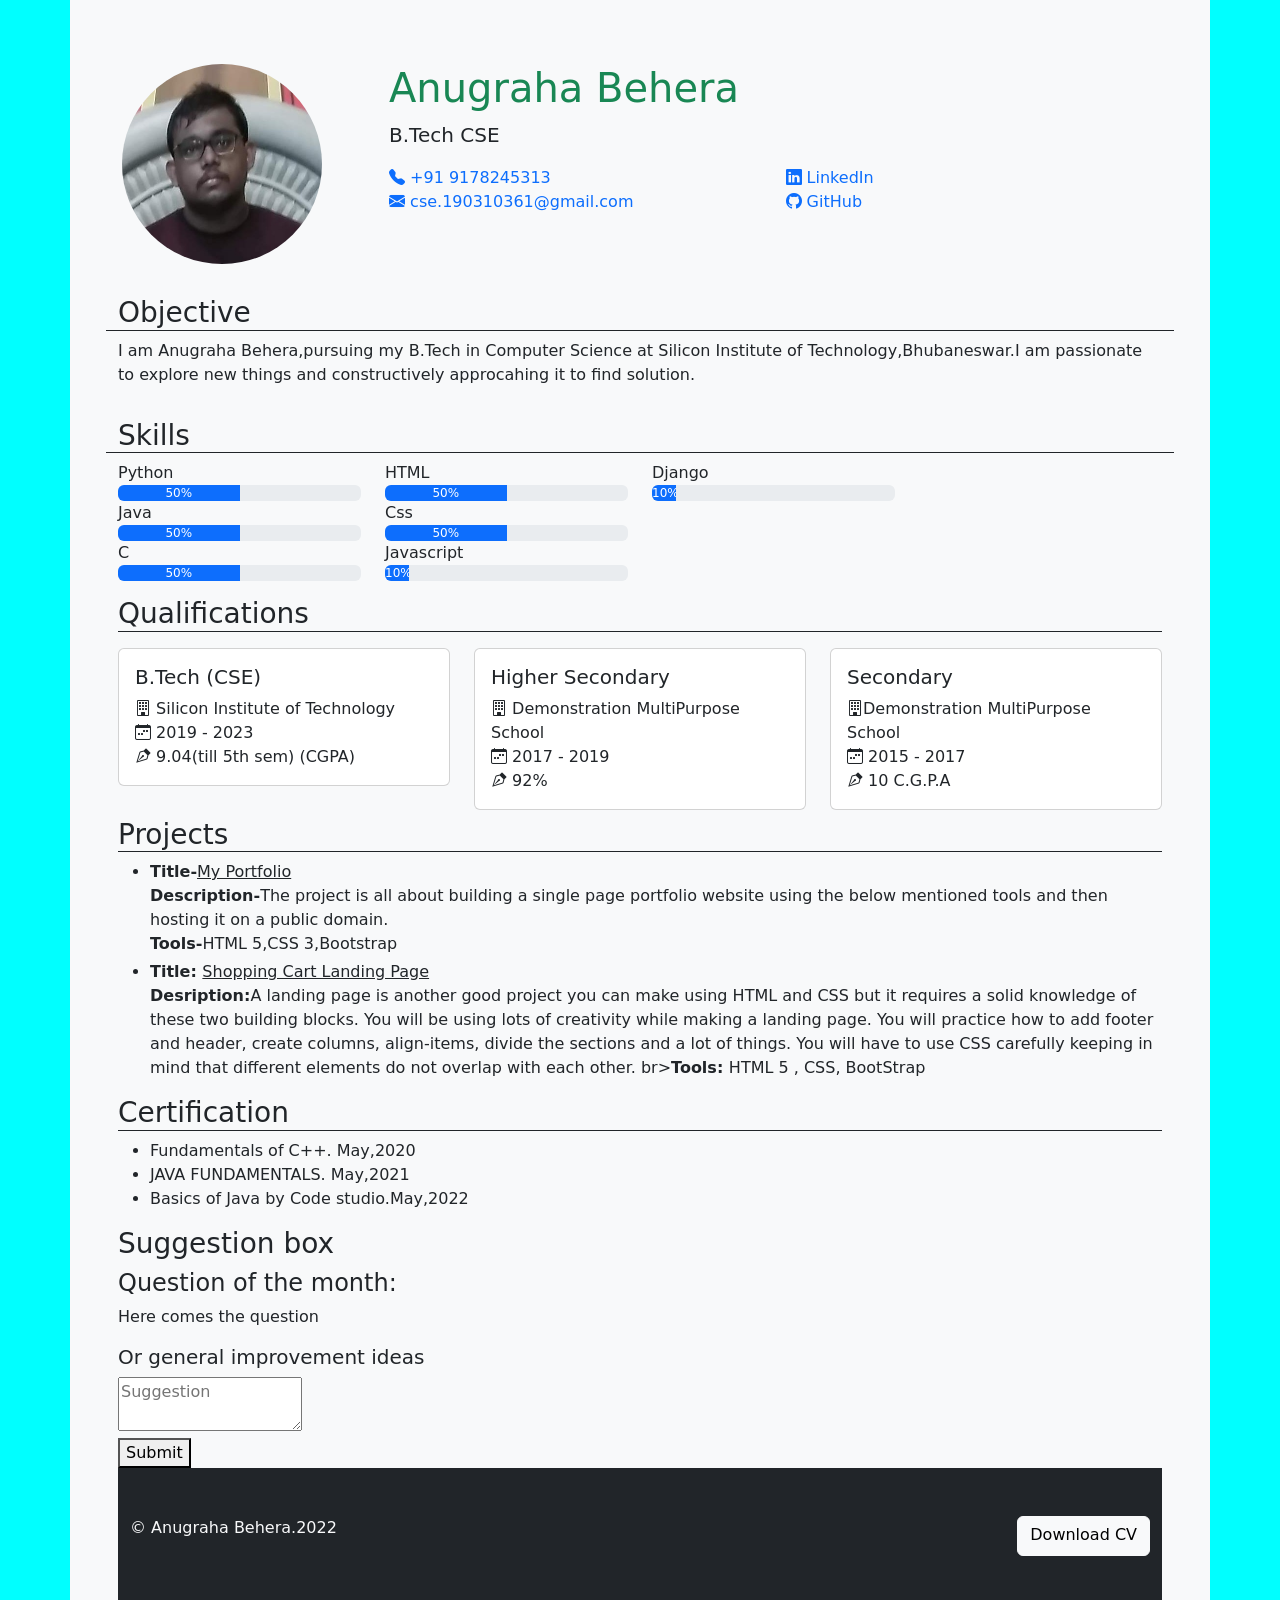
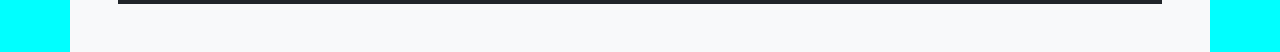
==== index.html @ 445c6d9a "Update index.html" ====
<!DOCTYPE html>
<html lang="en">

<head>
    <meta charset="UTF-8">
    <meta http-equiv="X-UA-Compatible" content="IE=edge">
    <meta name="viewport" content="width=device-width, initial-scale=1.0">

    <!-- Bootstrap5 css -->
    <link href="https://cdn.jsdelivr.net/npm/bootstrap@5.2.0-beta1/dist/css/bootstrap.min.css" rel="stylesheet" integrity="sha384-0evHe/X+R7YkIZDRvuzKMRqM+OrBnVFBL6DOitfPri4tjfHxaWutUpFmBp4vmVor" crossorigin="anonymous">
    <!-- Bootstrap5 Icon CDN -->
    <link rel="stylesheet" href="https://cdn.jsdelivr.net/npm/bootstrap-icons@1.8.3/font/bootstrap-icons.css">
    <!-- Custom css -->
    <link rel="stylesheet" href="mystyle.css">

    <title>Anugraha Behera</title>
</head>

<body>
    <div class="container bg-light p-5">
        <!-- Info -->
        <div class="row">
            <div class="col-md-3 p-3">
                <img src="My photo.jpg" alt="My image" class="img-fluid user-img">
            </div>
            <div class="col-md-9 p-3">
                <h1 class="display text-success">Anugraha Behera</h1>
                <p class="lead">B.Tech CSE</p>
                <div class="row">
                    <div class="col-md-6">
                        <a class="d-block"><i class="bi bi-telephone-fill"></i> +91 9178245313</a>
                        <a class="d-block"><i class="bi bi-envelope-fill"></i> cse.190310361@gmail.com</a>
                    </div>
                    <div class="col-md-6">
                        <a class="d-block" href="https://www.linkedin.com/in/anugraha-behera-a4036a191/" target="_blank"><i class="bi bi-linkedin"></i> LinkedIn</a>
                        <a class="d-block" href="https://github.com/anugrahabehera" target="_blank"><i class="bi bi-github"></i> GitHub</a>
                    </div>
                </div>
            </div>
        </div>

        <!-- Objective -->
        <div class="row my-3">
            <h1 class="h3 border-bottom border-dark">Objective</h1>
            <p>I am Anugraha Behera,pursuing my B.Tech in Computer Science at Silicon Institute of Technology,Bhubaneswar.I am  passionate to explore new things and constructively approcahing it to find solution.</p>
        </div>

        <!-- Skills -->
        <div class="row my-3">
            <h1 class="h3 border-bottom border-dark">Skills</h1>
            <!-- Languages -->
            <div class="col-md-3">
                Python
                <div class="progress">
                    <div class="progress-bar" role="progressbar" style="width: 50%;" aria-valuenow="25" aria-valuemin="0" aria-valuemax="100">50%</div>
                </div>
                Java
                <div class="progress">
                    <div class="progress-bar" role="progressbar" style="width: 50%;" aria-valuenow="25" aria-valuemin="0" aria-valuemax="100">50%</div>
                </div>
                C
                <div class="progress">
                    <div class="progress-bar" role="progressbar" style="width: 50%;" aria-valuenow="25" aria-valuemin="0" aria-valuemax="100">50%</div>
                </div>
            </div>
            <!-- Dev languages -->
            <div class="col-md-3">
                HTML
                <div class="progress">
                    <div class="progress-bar" role="progressbar" style="width: 50%;" aria-valuenow="25" aria-valuemin="0" aria-valuemax="100">50%</div>
                </div>
                Css
                <div class="progress">
                    <div class="progress-bar" role="progressbar" style="width: 50%;" aria-valuenow="25" aria-valuemin="0" aria-valuemax="100">50%</div>
                </div>
                Javascript
                <div class="progress">
                    <div class="progress-bar" role="progressbar" style="width: 10%;" aria-valuenow="25" aria-valuemin="0" aria-valuemax="100">10%</div>
                </div>
            </div>
            <!-- Servevr side -->
            <div class="col-md-3">
               
                Django
                <div class="progress">
                    <div class="progress-bar" role="progressbar" style="width: 10%;" aria-valuenow="25" aria-valuemin="0" aria-valuemax="100">10%</div>
                </div>
               
            </div>
        </div>
        <!-- qualifications -->
        <h3 class="h3 border-bottom border-dark mt-3">Qualifications</h3>
        <div class="row">
            <div class="col-md-4">
                <div class="card my-2">
                    <div class="card-body">
                        <h5 class="h5">B.Tech (CSE)</h5>
                        <i class="bi bi-building"></i> Silicon Institute of Technology
                        <br>
                        <i class="bi bi-calendar-week"></i> 2019 - 2023
                        <br>
                        <i class="bi bi-vector-pen"></i> 9.04(till 5th sem) (CGPA)
                    </div>
                </div>
            </div>
            <div class="col-md-4">
                <div class="card my-2">
                    <div class="card-body">
                        <h5 class="h5">Higher Secondary</h5>
                        <i class="bi bi-building"></i> Demonstration MultiPurpose School
                        <br>
                        <i class="bi bi-calendar-week"></i> 2017 - 2019
                        <br>
                        <i class="bi bi-vector-pen"></i> 92%
                    </div>
                </div>
            </div>
            <div class="col-md-4">
                <div class="card my-2">
                    <div class="card-body">
                        <h5 class="h5">Secondary</h5>
                        <i class="bi bi-building"></i>Demonstration MultiPurpose School
                        <br>
                        <i class="bi bi-calendar-week"></i> 2015 - 2017
                        <br>
                        <i class="bi bi-vector-pen"></i> 10 C.G.P.A
                    </div>
                </div>
            </div>
        </div>
        <h3 class="h3 border-bottom border-dark mt3">Projects</h3>
        <ul>
            <li>
                <div class="my-1">
                    <strong>Title-</strong><u>My Portfolio</u>
                    <br>
                    <strong>Description-</strong>The project is all about building a single page portfolio website using the below mentioned tools and then hosting it on a public domain. 
                    <br>
                    <strong>Tools-</strong>HTML 5,CSS 3,Bootstrap

                </div>
            </li>
            <li>
                    <div class="my-1">
                        <strong>Title: </strong><u>Shopping Cart Landing Page</u><br>
                        <strong>Desription:</strong>A landing page is another good project you can make using HTML and CSS but it requires a solid knowledge of these two building blocks. You will be using lots of creativity while making a landing page. You will practice how to add footer and header, create columns, align-items, divide the sections and a lot of things. You will have to use CSS carefully keeping in mind that different elements do not overlap with each other. 
                        br><strong>Tools: </strong>HTML 5 , CSS, BootStrap
                    </div>
                </li>
        </ul>
         <!-- Certification -->

        <div>
            <h3 class="h3 border-bottom border-dark mt-3">Certification</h3>
            <ul>
                <li>Fundamentals of C++. May,2020</li>
                <li>JAVA FUNDAMENTALS. May,2021</li>
                <li>Basics of Java by Code studio.May,2022</li>
            </ul>
        </div>
     <div>
        <form id="suggestion_box" action="" method="post">
    <h3>Suggestion box</h3>
    <h4>Question of the month:</h4>
    <p>Here comes the question</p>
    <h5>Or general improvement ideas</h5>
    <fieldset>
      <textarea placeholder="Suggestion" tabindex="5" name="suggestion_text" required></textarea>
    </fieldset>
    <fieldset>
      <button name="submit" type="submit" id="suggestion_box" data-submit="...Sending" value="text to send">Submit</button>
    </fieldset>
  </form>
    </div>
        
    <div class="container bg-dark text-light py-5">
        <div class="d-flex justify-content-between">
            <p>&copy; Anugraha Behera.2022</p>
            <a href="my_cv.pdf" class="btn btn-light" target="_blank">Download CV</a>
        </div>
    </div>



        <!-- Bootstrap5 js -->
        <script src="https://cdn.jsdelivr.net/npm/bootstrap@5.2.0-beta1/dist/js/bootstrap.bundle.min.js" integrity="sha384-pprn3073KE6tl6bjs2QrFaJGz5/SUsLqktiwsUTF55Jfv3qYSDhgCecCxMW52nD2" crossorigin="anonymous"></script>
</body>

</html>
---- mystyle.css ----
body{
    background-color:aqua
}

a{
    text-decoration: none;
}

.user-img{
    height: 200px;
    width: 200px;
    border-radius: 100px;
}
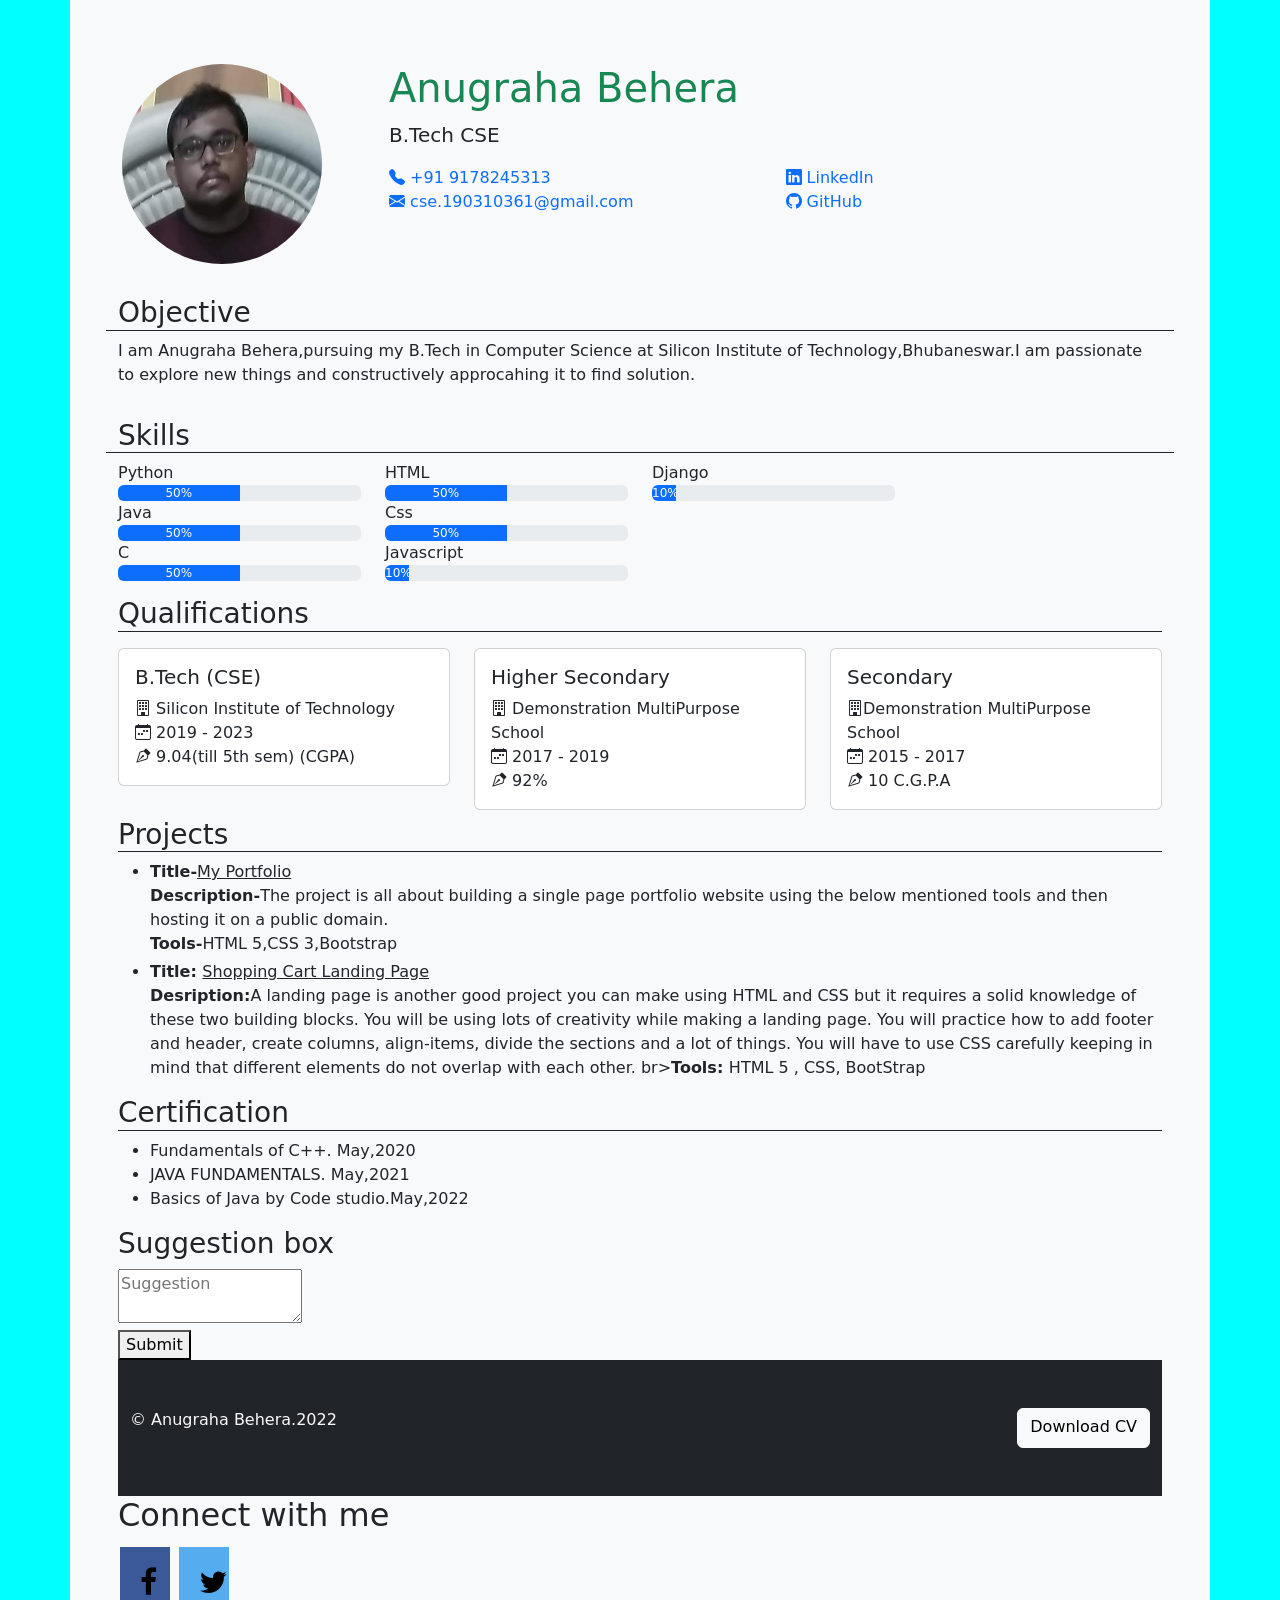
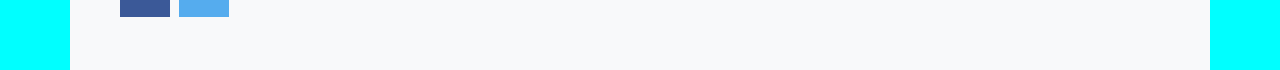
==== commit cee114ac: "Update index.html" ====
--- a/index.html
+++ b/index.html
@@ -161,9 +161,6 @@
      <div>
         <form id="suggestion_box" action="" method="post">
     <h3>Suggestion box</h3>
-    <h4>Question of the month:</h4>
-    <p>Here comes the question</p>
-    <h5>Or general improvement ideas</h5>
     <fieldset>
       <textarea placeholder="Suggestion" tabindex="5" name="suggestion_text" required></textarea>
     </fieldset>
@@ -179,6 +176,37 @@
             <a href="my_cv.pdf" class="btn btn-light" target="_blank">Download CV</a>
         </div>
     </div>
+        <link rel="stylesheet" href="https://cdnjs.cloudflare.com/ajax/libs/font-awesome/4.7.0/css/font-awesome.min.css">
+<style>
+.fa {
+  padding: 20px;
+  font-size: 30px;
+  width: 50px;
+  text-align: center;
+  text-decoration: none;
+  margin: 5px 2px;
+}
+
+.fa:hover {
+    opacity: 0.7;
+}
+
+.fa-facebook {
+  background: #3B5998;
+  color: black;
+}
+
+.fa-twitter {
+  background: #55ACEE;
+  color: black;
+}
+
+</style>
+<h2>Connect with me</h2>
+
+<!-- Add font awesome icons -->
+<a href="https://www.facebook.com/" class="fa fa-facebook"></a>
+<a href="https://twitter.com/" class="fa fa-twitter"></a>
 
 
 
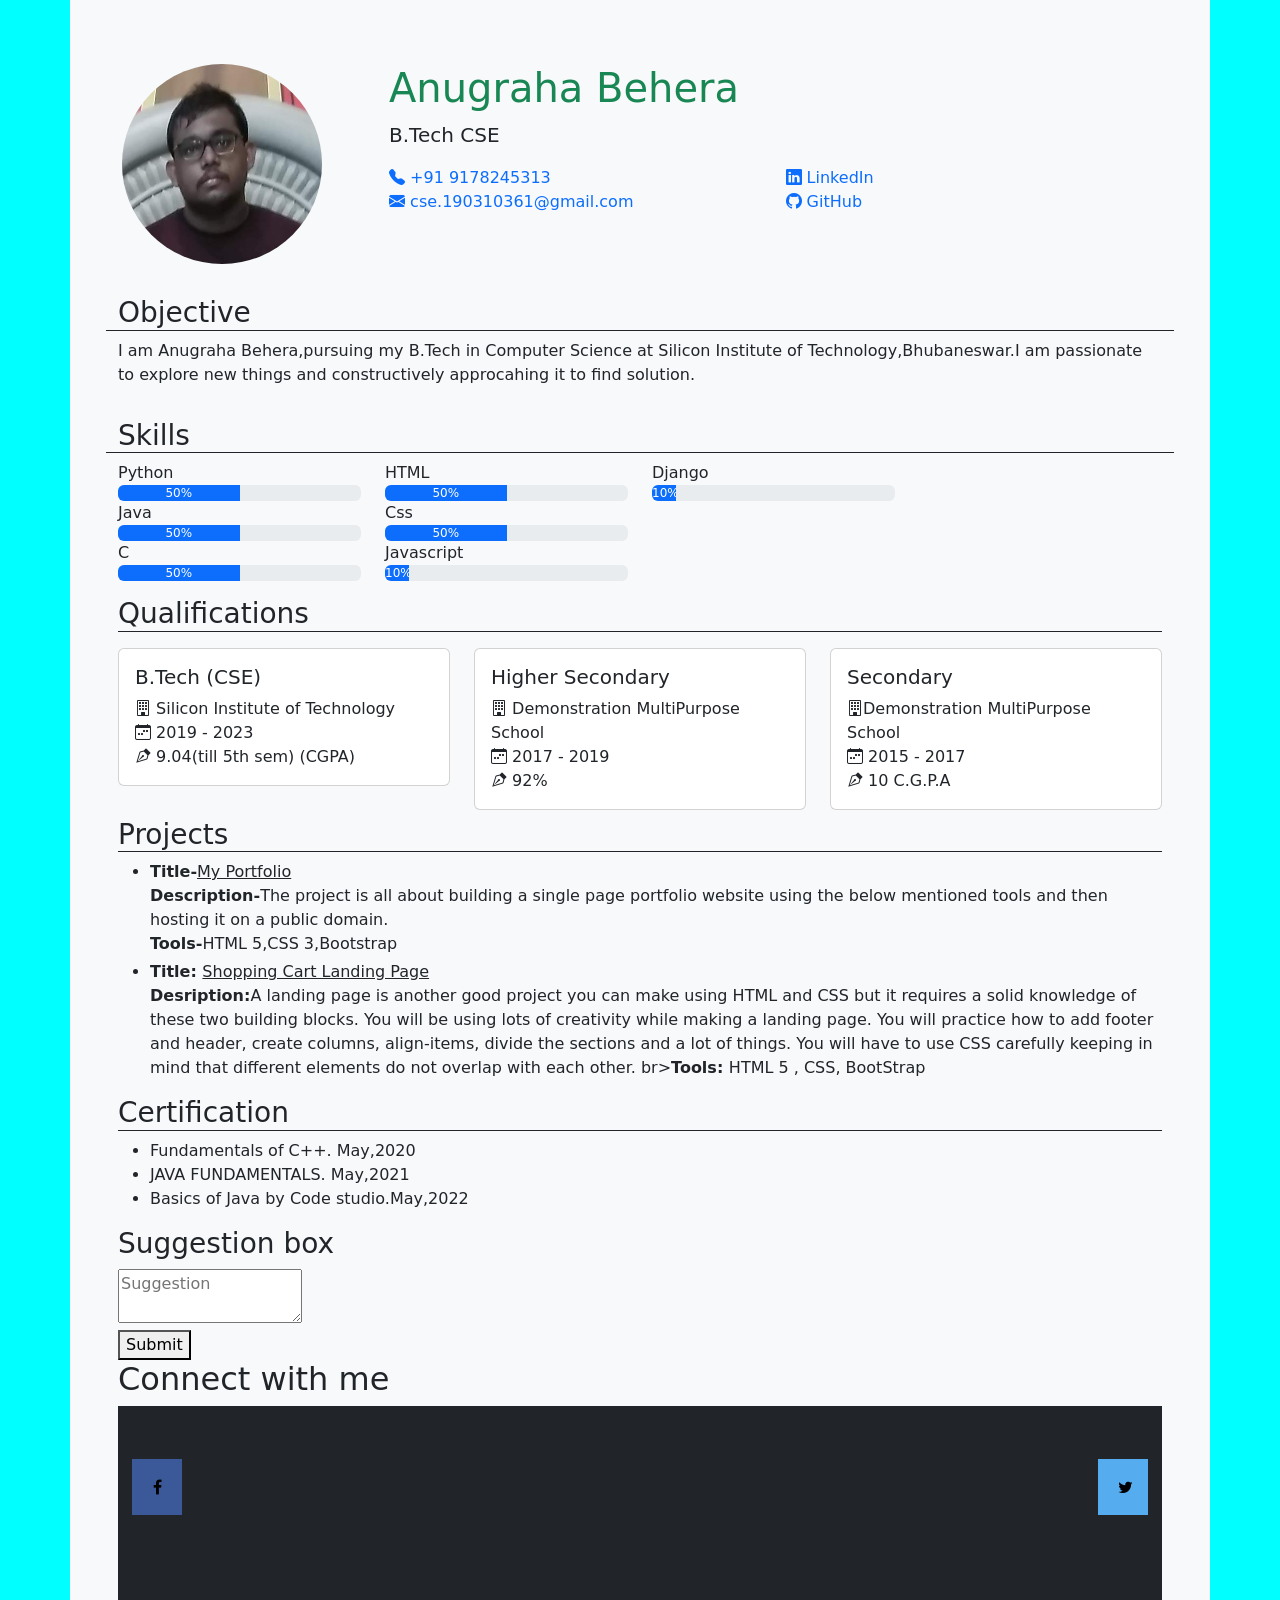
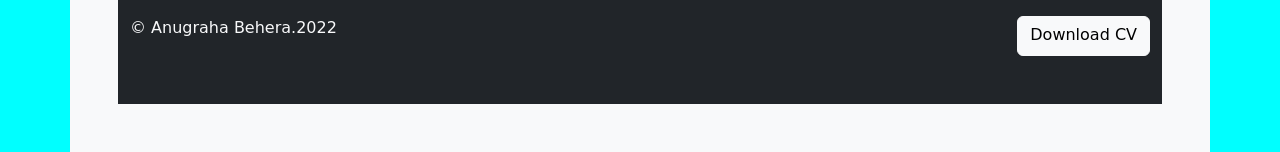
==== commit 302a1309: "Update index.html" ====
--- a/index.html
+++ b/index.html
@@ -170,14 +170,7 @@
   </form>
     </div>
         
-    <div class="container bg-dark text-light py-5">
-        <div class="d-flex justify-content-between">
-            <p>&copy; Anugraha Behera.2022</p>
-            <a href="my_cv.pdf" class="btn btn-light" target="_blank">Download CV</a>
-        </div>
-    </div>
-        <link rel="stylesheet" href="https://cdnjs.cloudflare.com/ajax/libs/font-awesome/4.7.0/css/font-awesome.min.css">
-<style>
+        <style>
 .fa {
   padding: 20px;
   font-size: 30px;
@@ -203,10 +196,22 @@
 
 </style>
 <h2>Connect with me</h2>
-
+ <div class="container bg-dark text-light py-5">
+        <div class="d-flex justify-content-between">
 <!-- Add font awesome icons -->
-<a href="https://www.facebook.com/" class="fa fa-facebook"></a>
-<a href="https://twitter.com/" class="fa fa-twitter"></a>
+            <a href="https://www.facebook.com/" class="fa fa-facebook"></a>
+            <a href="https://twitter.com/" class="fa fa-twitter"></a>
+     </div>
+    </div>
+        
+    <div class="container bg-dark text-light py-5">
+        <div class="d-flex justify-content-between">
+            <p>&copy; Anugraha Behera.2022</p>
+            <a href="my_cv.pdf" class="btn btn-light" target="_blank">Download CV</a>
+        </div>
+    </div>
+        <link rel="stylesheet" href="https://cdnjs.cloudflare.com/ajax/libs/font-awesome/4.7.0/css/font-awesome.min.css">
+
 
 
 
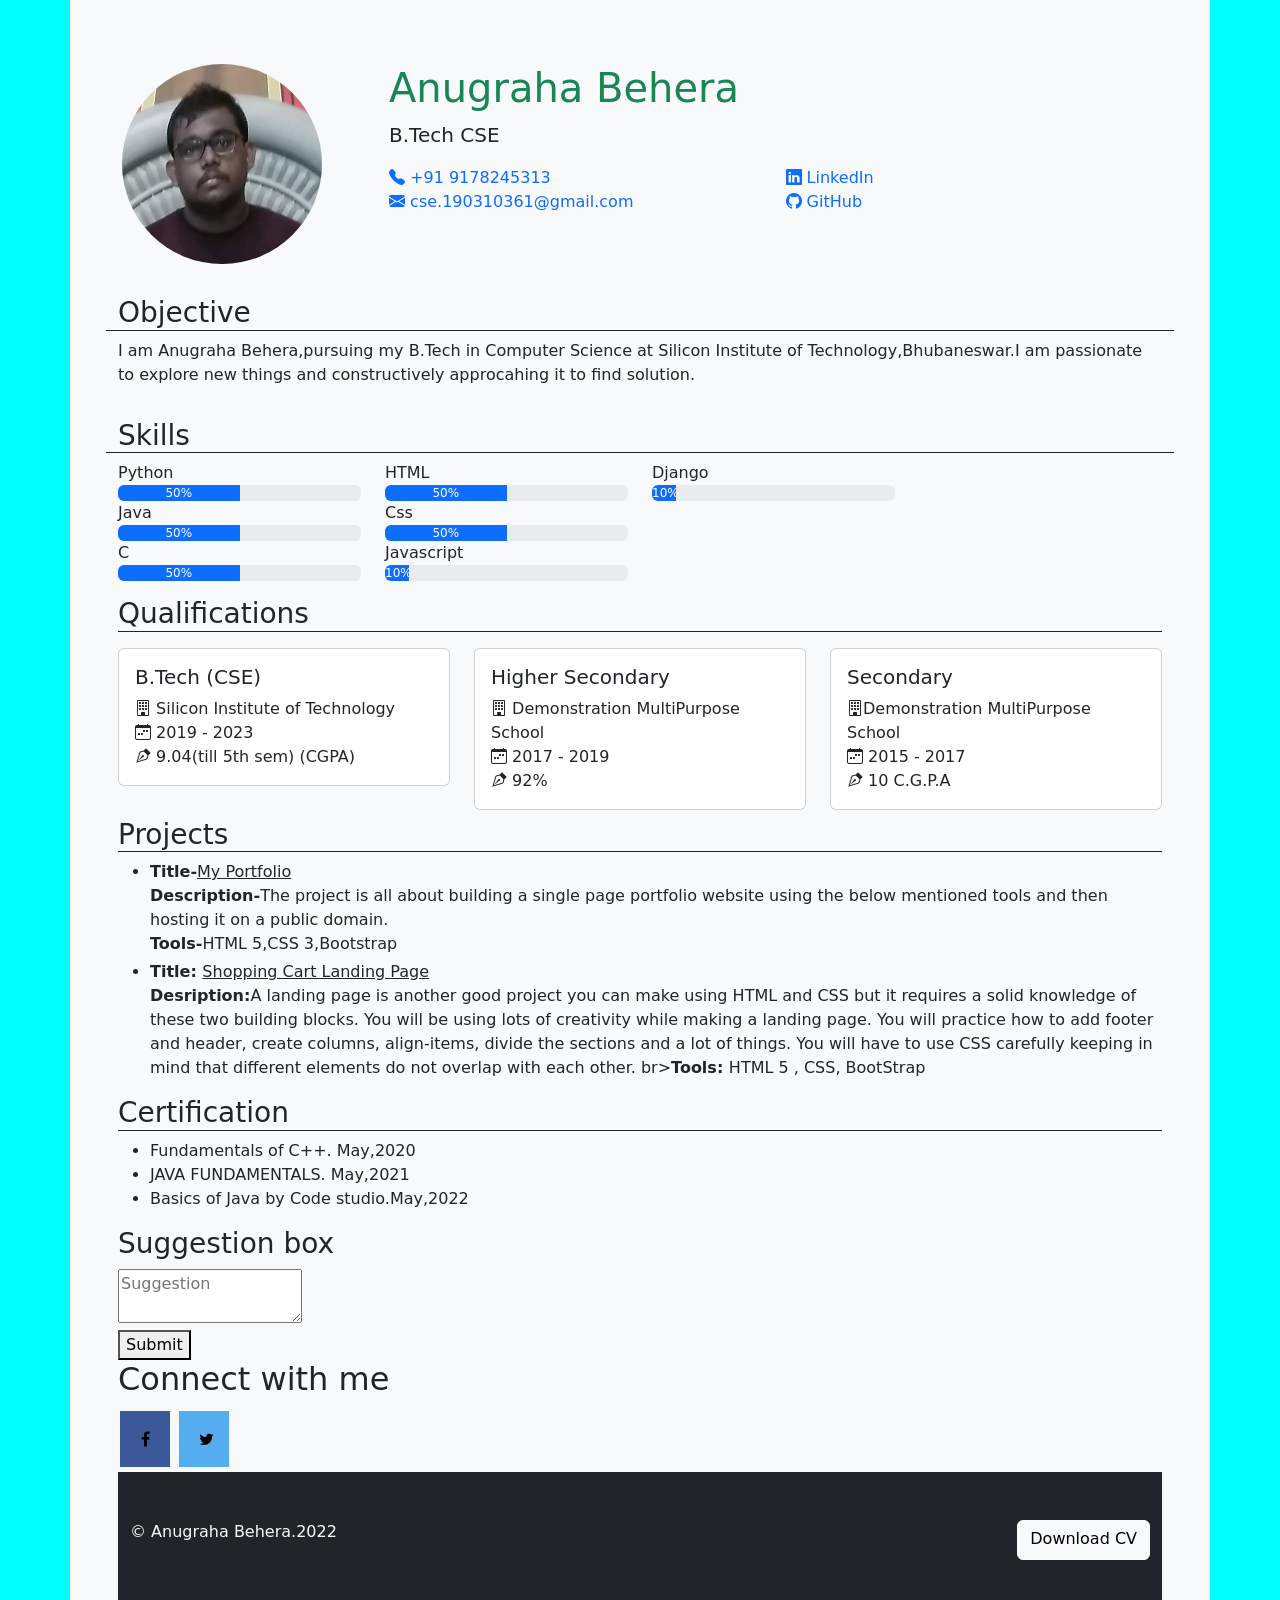
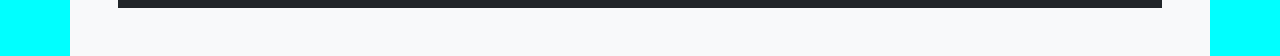
==== commit ee6a9021: "Update index.html" ====
--- a/index.html
+++ b/index.html
@@ -196,13 +196,9 @@
 
 </style>
 <h2>Connect with me</h2>
- <div class="container bg-dark text-light py-5">
-        <div class="d-flex justify-content-between">
-<!-- Add font awesome icons -->
+ <!-- Add font awesome icons -->
             <a href="https://www.facebook.com/" class="fa fa-facebook"></a>
             <a href="https://twitter.com/" class="fa fa-twitter"></a>
-     </div>
-    </div>
         
     <div class="container bg-dark text-light py-5">
         <div class="d-flex justify-content-between">
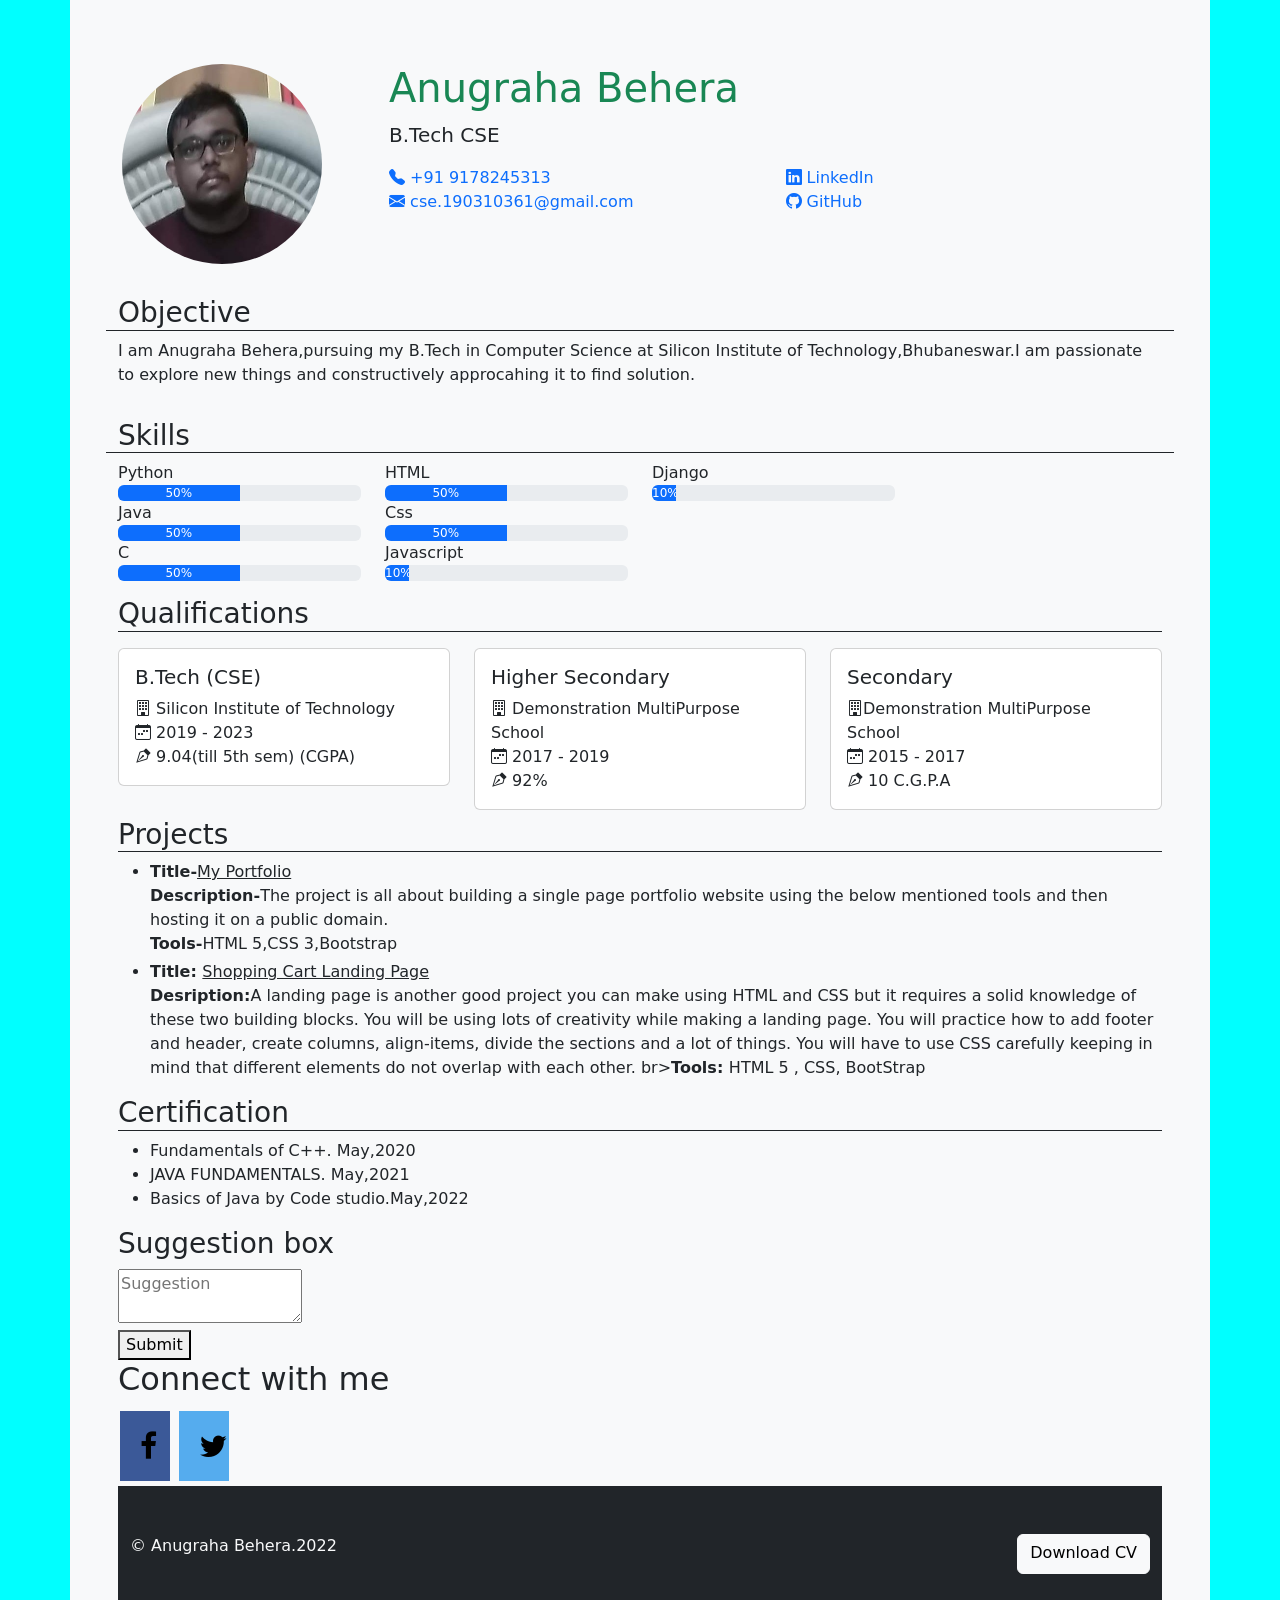
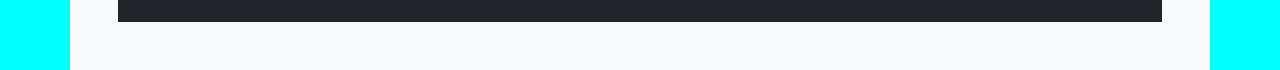
==== commit 842bd186: "Update index.html" ====
--- a/index.html
+++ b/index.html
@@ -169,7 +169,7 @@
     </fieldset>
   </form>
     </div>
-        
+         <link rel="stylesheet" href="https://cdnjs.cloudflare.com/ajax/libs/font-awesome/4.7.0/css/font-awesome.min.css">
         <style>
 .fa {
   padding: 20px;
@@ -205,8 +205,7 @@
             <p>&copy; Anugraha Behera.2022</p>
             <a href="my_cv.pdf" class="btn btn-light" target="_blank">Download CV</a>
         </div>
-    </div>
-        <link rel="stylesheet" href="https://cdnjs.cloudflare.com/ajax/libs/font-awesome/4.7.0/css/font-awesome.min.css">
+        </div>
 
 
 
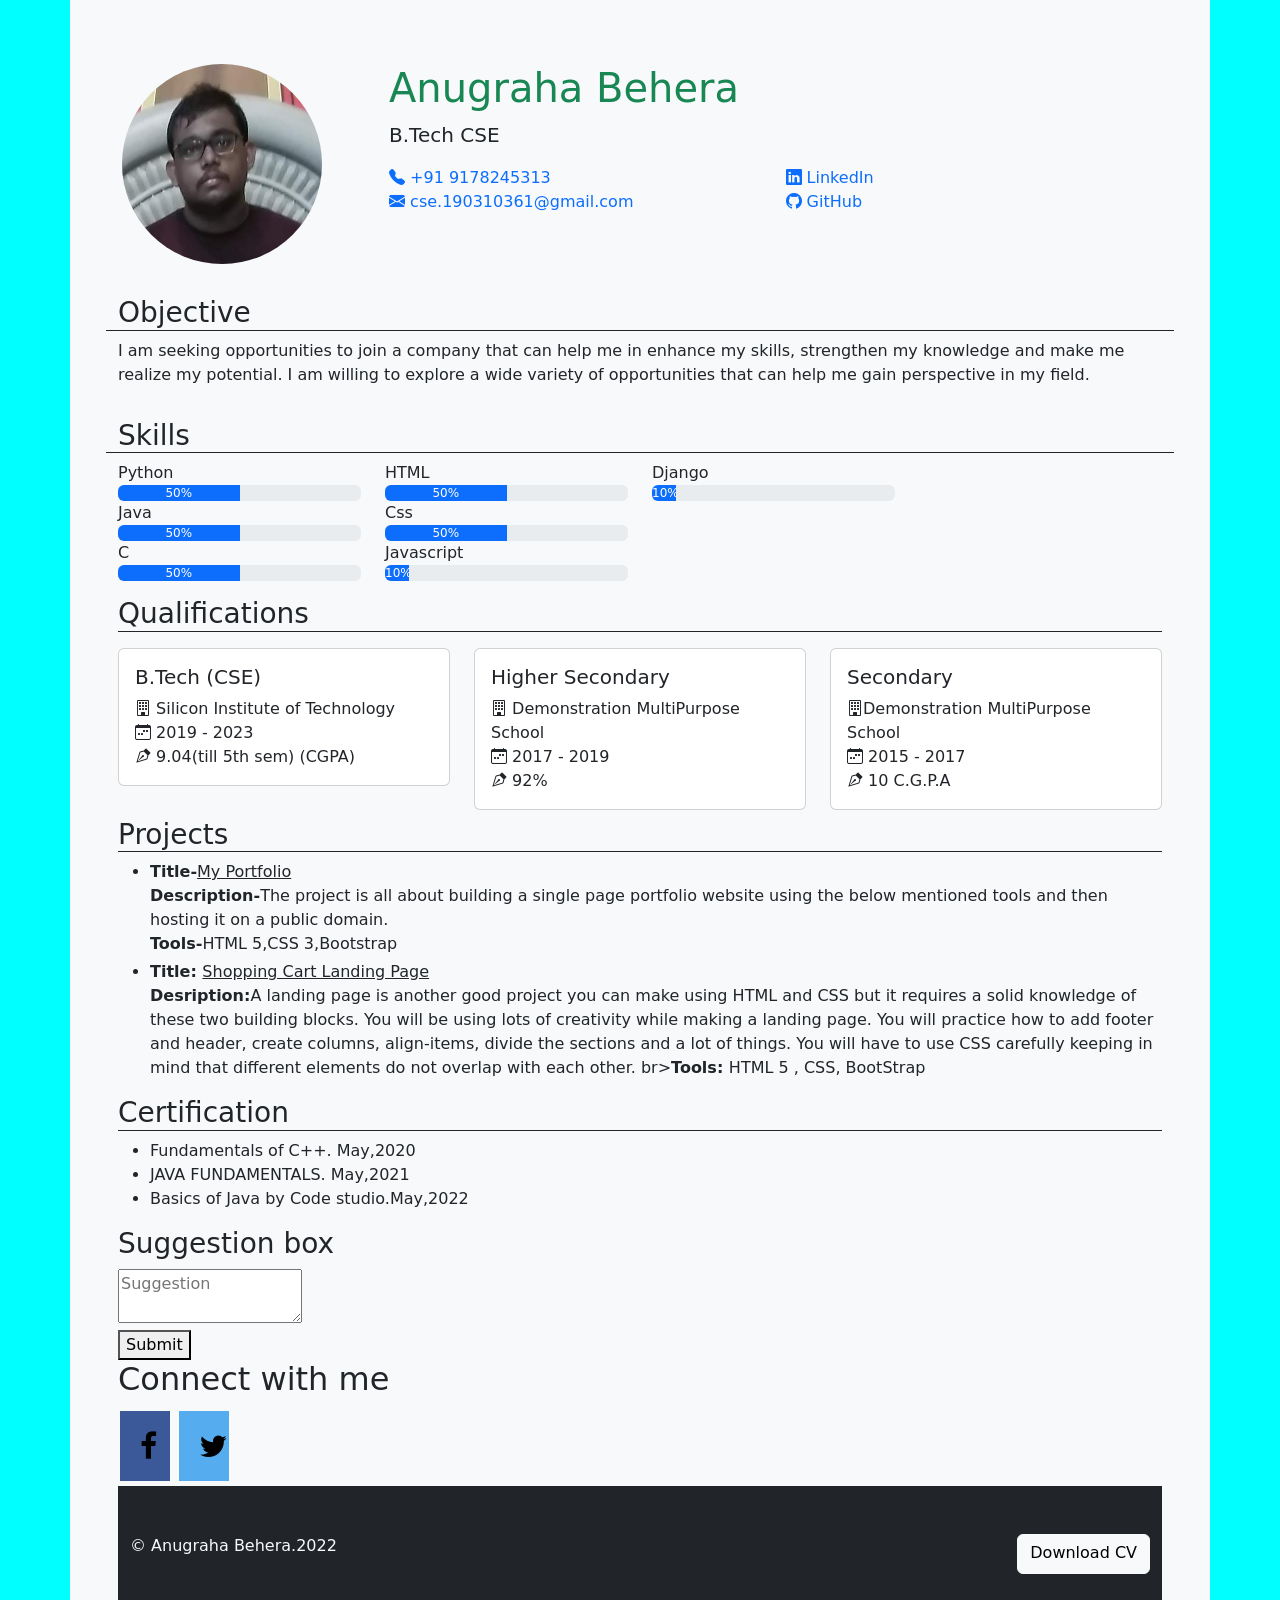
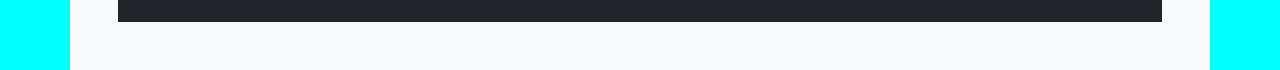
==== commit 3739f0a3: "Update index.html" ====
--- a/index.html
+++ b/index.html
@@ -42,7 +42,7 @@
         <!-- Objective -->
         <div class="row my-3">
             <h1 class="h3 border-bottom border-dark">Objective</h1>
-            <p>I am Anugraha Behera,pursuing my B.Tech in Computer Science at Silicon Institute of Technology,Bhubaneswar.I am  passionate to explore new things and constructively approcahing it to find solution.</p>
+            <p>I am seeking opportunities to join a company that can help me in enhance my skills, strengthen my knowledge and make me realize my potential. I am willing to explore a wide variety of opportunities that can help me gain perspective in my field.</p>
         </div>
 
         <!-- Skills -->
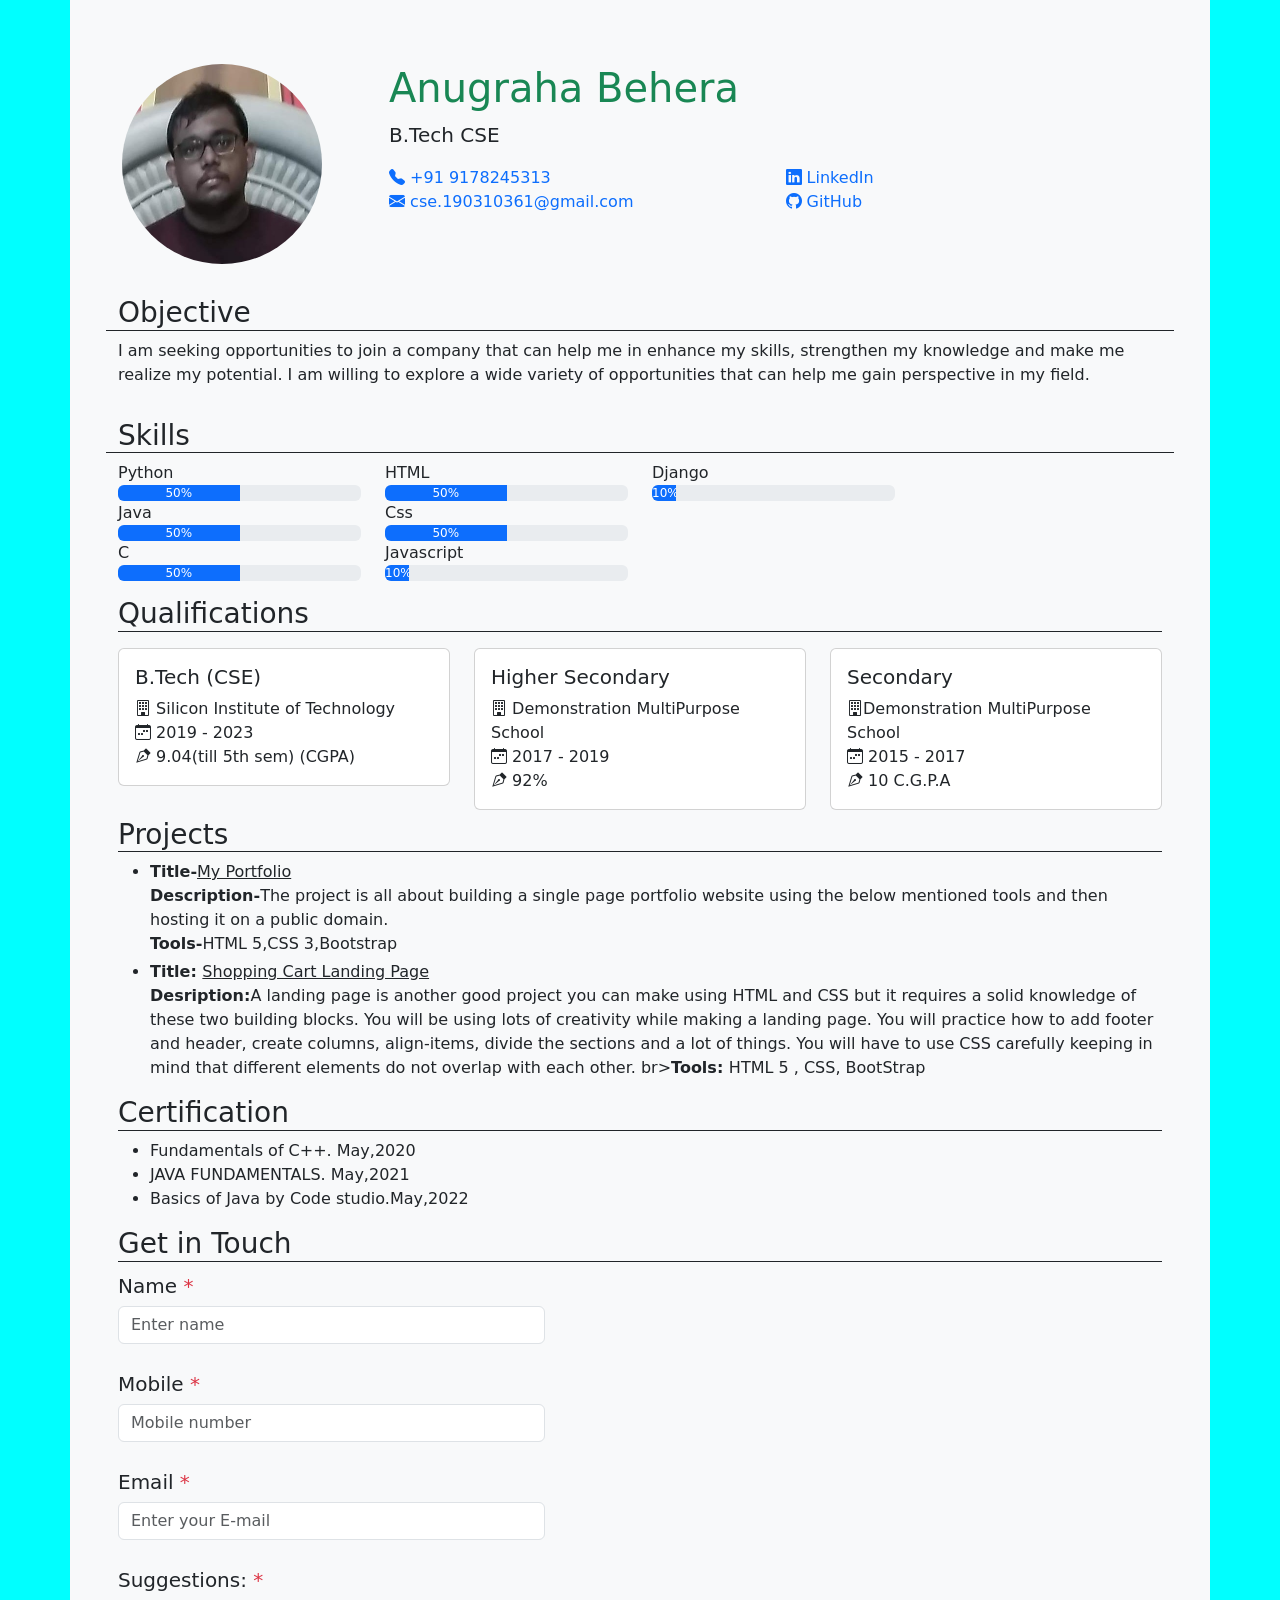
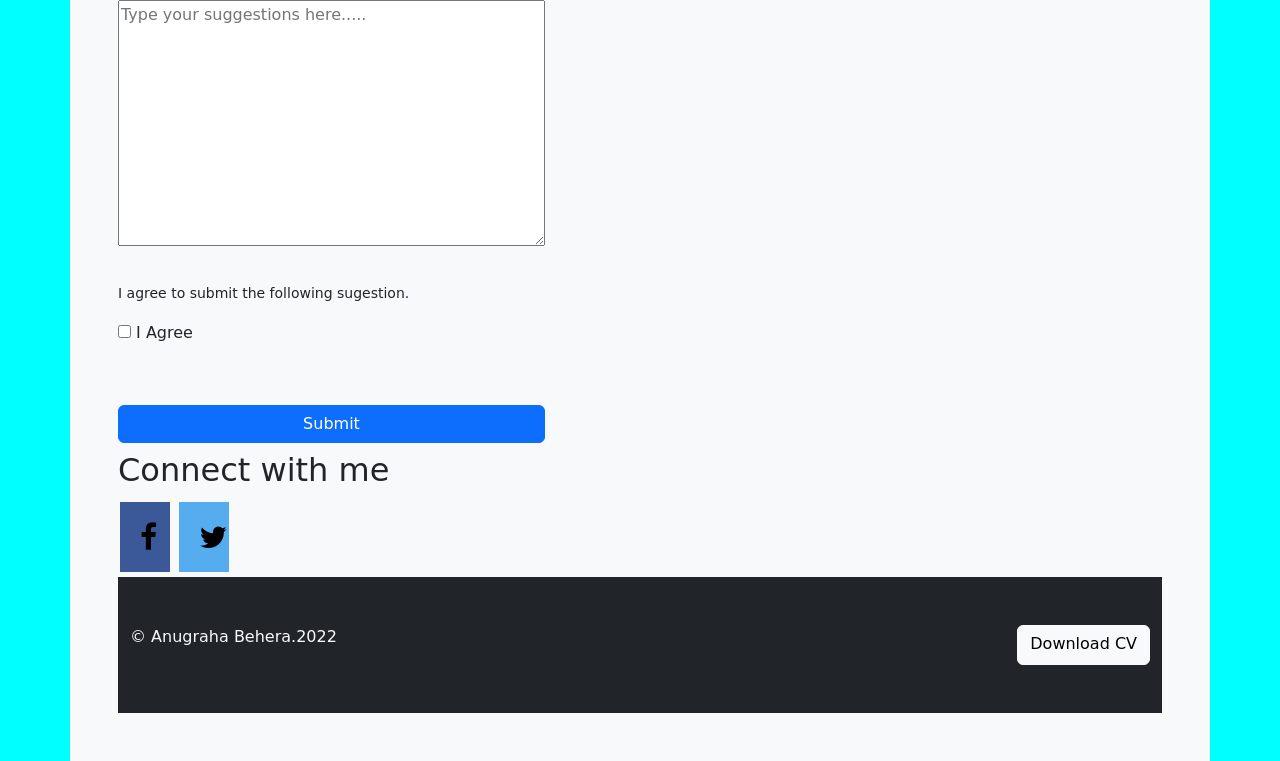
==== commit 9f495c01: "Update index.html" ====
--- a/index.html
+++ b/index.html
@@ -158,17 +158,40 @@
                 <li>Basics of Java by Code studio.May,2022</li>
             </ul>
         </div>
-     <div>
-        <form id="suggestion_box" action="" method="post">
-    <h3>Suggestion box</h3>
-    <fieldset>
-      <textarea placeholder="Suggestion" tabindex="5" name="suggestion_text" required></textarea>
-    </fieldset>
-    <fieldset>
-      <button name="submit" type="submit" id="suggestion_box" data-submit="...Sending" value="text to send">Submit</button>
-    </fieldset>
-  </form>
-    </div>
+         <!-- Get In Touch -->
+        <div>
+            <h3 class="h3 border-bottom border-dark mt-3">Get in Touch</h3>
+    
+            <div class="d-flex justify-content-between">
+                    <form action="thankyou.html" onsubmit="return validate();">
+                    <div class="my-1">
+                        <label for="name" class="h5">Name <span class="text-danger">*</span></label>
+                        <input type="text" name="name" id="name" class="form-control" placeholder="Enter name">
+                        <label for="name error" id="name_error" class="text-danger"></label>
+                    </div>
+                    <div class="my-1">
+                        <label for="mobile" class="h5">Mobile <span class="text-danger">*</span></label>
+                        <input type="tel" name="mobile" id="mobile" class="form-control" placeholder="Mobile number">
+                        <label for="mobile error" id="mobile_error" class="text-danger"></label>
+                    </div>
+                    <div class="my-1">
+                        <label for="email" class="h5">Email <span class="text-danger">*</span></label>
+                        <input type="text" name="email" id="email" class="form-control" placeholder="Enter your E-mail">
+                        <label for="email error" id="email_error" class="text-danger"></label>
+                    </div>
+                    <div class="my-1">
+                        <label for="suggestion" class="h5">Suggestions: <span class="text-danger">*</span></label><br>
+                        <textarea name="suggestion" id="suggestion" cols="50" rows="10" placeholder="Type your suggestions here....." ></textarea><br>
+                        <label for="suggestion error" id="suggestion_error" class="text-danger"></label>
+                    </div>
+                    <div class="my-1">
+                        <p><small>I agree to submit the following sugestion.</small></p>
+                        <input type="checkbox" name="term" id="term"> I Agree<br><br>
+                        <label for="term error" id="term_error" class="text-danger"></label>
+                    </div>
+                    <input type="submit" value="Submit" class="btn btn-primary w-100 my-2">
+                    </form>
+            </div>
          <link rel="stylesheet" href="https://cdnjs.cloudflare.com/ajax/libs/font-awesome/4.7.0/css/font-awesome.min.css">
         <style>
 .fa {
@@ -210,7 +233,7 @@
 
 
 
-        <!-- Bootstrap5 js -->
+        <script src="validator.js"></script>
         <script src="https://cdn.jsdelivr.net/npm/bootstrap@5.2.0-beta1/dist/js/bootstrap.bundle.min.js" integrity="sha384-pprn3073KE6tl6bjs2QrFaJGz5/SUsLqktiwsUTF55Jfv3qYSDhgCecCxMW52nD2" crossorigin="anonymous"></script>
 </body>
 
--- a/mystyle.css
+++ b/mystyle.css
@@ -9,5 +9,5 @@
 .user-img{
     height: 200px;
     width: 200px;
-    border-radius: 100px;
-}+    border-radius: 100px; 
+}
